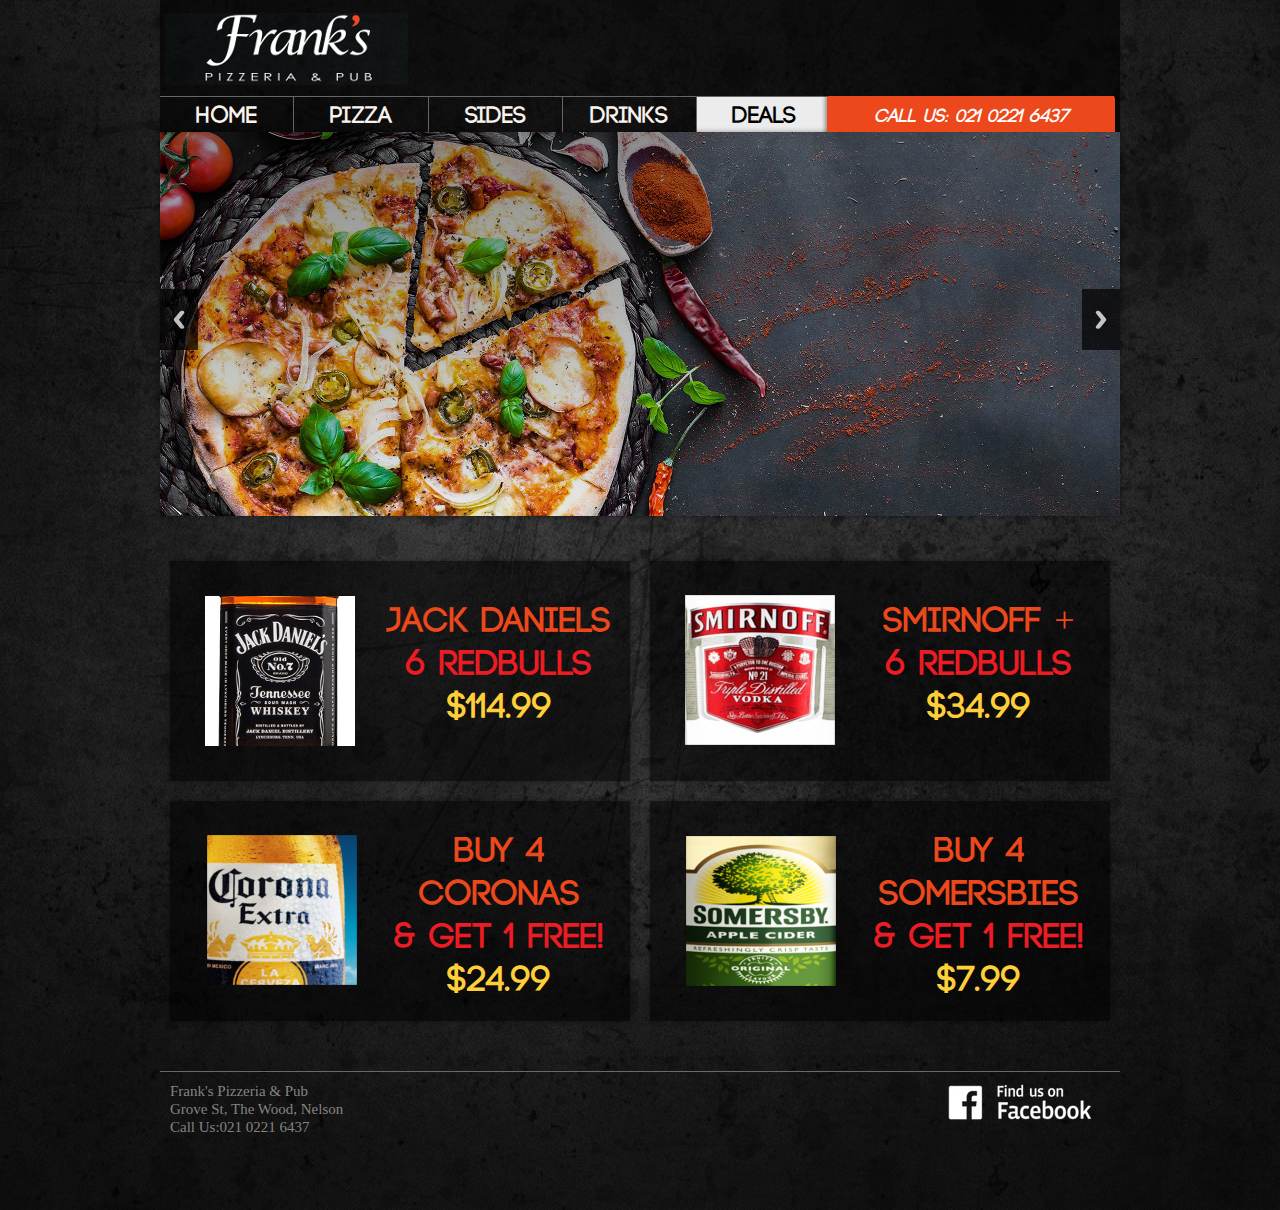
==== index.html @ dfe0a3dd "Initial commit" ====
<!DOCTYPE html>
<html lang="en">

<head>
    <title>Home | Franks's Pizzeria & Pub</title>
    <meta charset="utf-8">
    <meta name="viewport" content="width=device-width, initial-scale=1, maximum-scale=1">
    <link rel="stylesheet" href="css/reset.css" type="text/css" media="all">
    <link rel="stylesheet" href="css/style.css" type="text/css" media="all">
    <link rel="stylesheet" href="css/grid.css" type="text/css" media="all">
    <link rel="stylesheet" href="css/responsiveslides.css" />
    <script type="text/javascript" src="js/jquery-1.6.js"></script>
    <script type="text/javascript" src="js/slider-toggle.js"></script>
    <script type="text/javascript" src="js/responsiveslides.min.js"></script>
    <script>
        $(function () {
            $("#slidez").responsiveSlides({
                auto: true,
                pager: false,
                nav: true,
                speed: 500,
                maxwidth: 960,
                namespace: "centered-btns"
            });
        });
    </script>

</head>

<body id="">
    <div class="main grid">
        <!-- header -->
        <header>
            <div class="wrap">

                <h1><a href="index.html" id="logo"><img src="images/logo.png" /></a></h1>
                <div id="menu_btn">&#9776;</div>
            </div>
            <div class="wrap">
                <nav>
                    <ul id="menu">
                        <li class="active"><a class="newf" href="index.html">HOME</a></li>
                        <li><a class="newf" href="pizza.html">PIZZA</a></li>
                        <li><a href="menu.html">SIDES</a></li>
                        <li><a href="drinks.html">DRINKS</a></li>
                        <li><a href="deals.html">DEALS</a></li>
                    </ul>
                    <div id="call-parent">
                        <div id="call-us">CALL US: 021 0221 6437</div>
                    </div>
                </nav>
            </div>


        </header>
        <!-- / header -->
        <!-- content -->
        <article id="content">
            <div class="slider_bg">
                <div class="slider-response">
                    <div class="rslides_container">
                        <ul class="rslides" id="slidez">
                            <li><img src="images/web_header_1.jpg" alt=""></li>
                            <li><img src="images/web_header_2.jpg" alt=""></li>
                            <li><img src="images/web_header_3.jpg" alt=""></li>
                            <li><img src="images/web_header_4.png" alt=""></li>
                        </ul>
                    </div>
                </div>
            </div>
            <div class="wrap">
                <section class="col-1-2">
                    <div class="wrap-col">
                        <div class="box">
                            <div>
                                <figure><img src="images/deal2.png" alt=""></figure>
                                <div class="descripton">
                                    JACK DANIELS <br /><span class="red">6 REDBULLS</span> <br /><span class="yellow">$114.99</span>
                                </div>
                            </div>
                        </div>
                    </div>
                </section>
                <section class="col-1-2">
                    <div class="wrap-col">
                        <div class="box">
                            <div>
                                <figure><img src="images/deal1.png" alt=""></figure>
                                <div class="descripton">
                                    SMIRNOFF +<br /><span class="red">6 REDBULLS</span><br /><span class="yellow">$34.99</span>
                                </div>
                            </div>
                        </div>
                    </div>
                </section>
                <section class="col-1-2">
                    <div class="wrap-col">
                        <div class="box">
                            <div>
                                <figure><img src="images/crona_new.png" alt=""></figure>
                                <div class="descripton" style="margin-top: 20px"> Buy 4 CORONAS<br /><span class="red">&
                                        GET 1 FREE!</span><br /><span class="yellow">$24.99</span></div>
                            </div>
                        </div>
                    </div>
                </section>
                <section class="col-1-2">
                    <div class="wrap-col">
                        <div class="box">
                            <div>
                                <figure><img src="images/somes.png" alt=""></figure>
                                <div class="descripton" style="margin-top: 20px"> Buy 4 SOMERSBIES<br /><span class="red">&
                                        GET 1 FREE!</span><br /><span class="yellow">$7.99</span></div>
                            </div>
                        </div>
                    </div>
                </section>
            </div>
        </article>
    </div>
    <div class="main grid">
        <!-- footer -->
        <footer>
            <div class="wrapper">
                <section class="col-2-3">
                    <div class="wrap-col">
                        <p>Frank's Pizzeria & Pub<br>Grove St, The Wood, Nelson<br>Call Us:021 0221 6437</p>
                    </div>
                </section>
                <section class="col-1-3">
                    <div class="wrap-col">
                        <a href="#"><img src="images/rsz_rsz_2rsz_fu.png"></a>
                    </div>
                </section>
            </div>
        </footer>
        <!-- / footer -->
    </div>
</body>

</html>
---- css/style.css ----
/* Global properties Start */

@font-face {
    font-family: UnitedSan;
    src: url('fonts/CODE Bold.otf');
}

body {
    background: #252523 url("../images/Black-Background.jpg") no-repeat 50% scroll;
    background-attachment: fixed;
    border: 0;
    font: 14px Georgia, "Times New Roman", Times, serif;
    color: #200;
    line-height: 24px
}

.main {
    margin: 0 auto;
}

article, footer, header, nav, section {
    display: block
}

.wrapper {
    width: 100%;
    overflow: hidden
}

.wrap {
    overflow: hidden;
    margin-left: -5px;
    padding-left: 5px
}

/* Global properties End */

/* Main layout Start */

a {
    color: #a80002;
    text-decoration: none;
    outline: none
}

a:hover {
    text-decoration: underline
}

h1 {
    float: left;
    padding: 0px 0 0 36px
}

h2 {
    font-size: 38px;
    line-height: 1.2em;
    color: #200000;
    padding: 16px 0 12px 0;
    letter-spacing: -2px
}

h2.letter_spacing {
    letter-spacing: -3px
}

h3 {
    font-size: 27px;
    color: #230000;
    line-height: 1.2em;
    padding: 20px 0 9px 0;
    letter-spacing: -1px
}

h3 span {
    color: #a80002
}

p {
    padding-bottom: 24px
}

/* Main layout  End*/

/* Header Styles Start */

header {
    height: 119px;
    padding-top: 13px;
    width: 100%;
    overflow: hidden;
    box-shadow: 0px 2px 4px 0px rgba(0, 0, 0, 0.27) !important;
    background: rgba(0, 0, 0, 0.63) none repeat scroll 0px 0px !important;
}

header .wrap:nth-child(1) {
    margin-bottom: 11px !important;
}

header .wrap:nth-child(1) h1 {
    padding: 0px 0px 0px 5px;
}

#logo {
    display: block;
}

#menu {
    float: left;
    padding: 0 0 0 0;
    width: 70%
}

#menu li {
    float: left;
    padding-left: 0px;
    border-right: 1px solid #666 !important;
    border-top: 1px solid #666;
    width: 19.83%;
    height: 44px;
}

#menu li a {
    display: block;
    font-size: 24px;
    color: #faf3ed;
    line-height: 40px;
    text-align: center;
}

#menu li a:hover, #menu .active a {
    text-decoration: none;
}

#menu li.active {
    border-bottom: none !important;
    height: 45px;
}

#menu li:hover {
    background: #000;
}

#menu li:hover>a {
    color: #FED75F;
}

#menu .active {
    box-shadow: 0px -3px 0px 0px #ED481C inset;
}

#menu li:last-child {
    background: #ECECEC none repeat scroll 0px 0px;
}

#menu li:last-child:hover>a {
    color: #FED75F !important;
}

#menu li:last-child a {
    color: #000 !important;
}

.slider_bg {
    width: 100%;
    height: 404px;
    position: relative;
    overflow: hidden;
    box-shadow: 0 0 5px rgba(0, 0, 0, .4);
    -moz-box-shadow: 0 0 5px rgba(0, 0, 0, .4);
    -webkit-box-shadow: 0 0 5px rgba(0, 0, 0, .4);
    margin-bottom: 35px
}

#call-parent {
    width: 30%;
    box-shadow: 0px 0px 4px 2px rgba(1, 1, 1, 0.4);
    background: #ED481C none repeat scroll 0px 0px;
    border-radius: 5px;
    color: #FFF;
    cursor: pointer;
    display: inline-block;
    text-align: center;
    white-space: nowrap;
    text-transform: uppercase;
    position: relative;
    font-feature-settings: "pnum";
    top: -2px;
    right: 5px;
    z-index: 2;
}

#call-us {
    color: #FFF;
    cursor: pointer;
    text-align: center;
    white-space: nowrap;
    text-transform: uppercase;
    font-family: UnitedSan !important;
    padding-top: 11px;
    padding-bottom: 12px;
    font-size: 19px;
    font-style: italic;
}

.slider_bg {
    height: 384px !important;
}

.slider {
    top: 0 !important;
    right: 5px !important;
}

div#menu_btn {
    float: right;
    text-align: right;
    color: #ED481C;
    display: block;
    font-size: 2em;
    margin-right: 20px;
    cursor: pointer;
}

.sub_heading {
    display: none;
}

.slider-response {
    display: block !important;
}

/* Header Styles End */

/* Content Styles Start */

#content {
    padding-bottom: 40px
}

#content2 {
    padding-bottom: 31px
}

.box {
    background: rgba(0, 0, 0, 0.54) none repeat scroll 0px 0px;
    color: #faf3ed;
    box-shadow: 0 0 5px rgba(0, 0, 0, .4);
    -moz-box-shadow: 0 0 5px rgba(0, 0, 0, .4);
    -webkit-box-shadow: 0 0 5px rgba(0, 0, 0, .4)
}

.box>div {
    padding: 37px 30px 30px !important;
    overflow: hidden;
    padding: 10px !important;
}

.box h2 {
    color: #a80002;
    padding: 15px 0 12px 0
}

.box h2 span {
    color: #faf3ed
}

.box>div figure {
    width: 45%;
    float: left;
}

.pad_bot1, #menu li a {
    font-family: UnitedSan;
}

.pad_bot1 {
    text-align: center;
    font-size: 41px;
    color: #FFCF39;
    font-family: UnitedSan !important;
}

.pad_bot1 span {
    color: #ED481C;
}

.pad_bot1 sup {
    font-size: 19px;
    position: absolute;
    top: -16px;
}

.box div div {
    margin-top: 30px;
    width: 55%;
    float: right;
}

.descripton {
    text-align: center;
    font-size: 36px;
    color: #ED481C;
    font-family: UnitedSan !important;
    line-height: 119%;
}

.red {
    color: #ED1C24;
}

.yellow {
    color: #FFCF39;
}

/* Content Styles End */

/* Footer Styles Start */

footer {
    height: 138px;
    font: 13px "Trebuchet MS", Arial, Helvetica, sans-serif;
    color: #696969;
    line-height: 18px;
    border-top: 1px solid;
}

footer section p {
    font-size: 15px;
    font-family: Arial Narrow;
    color: rgba(201, 201, 201, 0.63);
}

footer section img {
    float: right;
}

/* Footer Styles End */

/* Page - Pizza Styles Start */

.pizza-menu-container {
    padding: 0px 30px 60px;
    min-height: 1000px;
    overflow: hidden;
    color: #C66614;
}

.pizza-menu-container h3 {
    border-style: none none solid;
    border-width: 2px;
    border-color: #887450;
}

.pizza-menu-container ul.section {
    margin-top: 35px;
    padding: 0px;
    width: 100%;
    /* overflow: hidden; */
}

.pizza-menu-container ul.section li.odd {
    float: left;
    margin-right: 50px;
}

.pizza-menu-container ul.section li {
    margin-bottom: 50px;
}

.pizza-menu-container ul.section {
    list-style-type: none;
}

.pizza-menu-container ul.section li h2 {
    text-transform: uppercase;
    font-family: Calibri;
    font-style: italic;
    color: #FFF;
}

.pizza-menu-container ul li h2 {
    margin: 0px;
    padding: 0px;
}

.pizza-menu-container ul.section li ul {
    margin: 0px;
    padding: 0px;
    list-style-type: none;
}

.pizza-menu-container ul.section li ul li {
    border-right: 1px none #5B2F01;
    border-width: medium 1px 1px;
    margin-bottom: 0px;
    border-color: #FFF;
}

.pizza-menu-container ul.section li ul li.last {
    border: medium none;
}

.pizza-menu-container ul.section li {
    float: left;
    width: 425px;
    margin-bottom: 50px;
}

.pizza-menu-container ul.section {
    list-style-type: none;
}

.pizza-menu-container ul.section li ul li h2 {
    margin: 0px;
    padding: 0px;
    font-family: Calibri;
    font-size: 19px;
    width: 75%;
    float: left;
    text-align: left;
    color: #FFF;
    letter-spacing: 2px;
}

.pizza-menu-container ul.section li ul li p {
    color: rgba(201, 201, 201, 0.63);
    font-family: Arial Narrow;
    font-style: italic;
    font-size: 14px;
    font-weight: 800;
}

.pizza-menu-container ul.section li ul li span {
    /* width: 25%; */
    float: left;
    font-family: Calibri;
    font-size: 19px;
    font-weight: bold;
    text-align: right;
    font-style: italic;
    color: #FFF;
}

.pizza-menu-container ul.section li ul li>div.row:nth-child(1) {
    width: 20%;
    float: left;
}

.pizza-menu-container ul.section li ul li>div.row:nth-child(1) img {
    width: 100%;
}

.pizza-menu-container ul.section li ul>li div.row:nth-child(2) {
    width: 75%;
    float: right;
}

.pizza-container .content {
    background: rgba(0, 0, 0, 0.54) none repeat scroll 0px 0px !important;
}

/* Page - Pizza Styles End */

/* Media Queries Start */

@media(min-width:320px) and (max-width:360px) {
    .slider_bg {
        height: auto !important;
    }
    .pad_bot1 {
        font-size: 30px;
    }
    header {
        height: auto !important;
    }
}

@media(min-width:361px) and (max-width:768px) {
    .slider_bg {
        height: auto !important;
    }
    header {
        height: auto !important;
    }
}

@media(min-width:769px) and (max-width:960px) {
    .slider_bg {
        height: auto !important;
    }
    #menu {
        width: 76%;
    }
    #call-parent {
        width: 24%;
        top: 9px;
    }
    .pizza-menu-container ul.section li {
        width: 100%;
    }
}

@media(min-width:768px) and (max-width:960px) {
   
    .pizza-menu-container ul.section li {
        width: 100%;
    }
}

@media(max-width:960px) {
    .slider_bg {
        height: auto !important;
        background: none !important;
    }
    #menu {
        width: 100%;
    }
    .hidden_menu {
        display: none;
    }
    #menu li {
        width: 100%;
    }
    #call-parent {
        display: none;
    }
    .deals {
        display: none !important;
    }
    header {
        position: static !important;
        height: auto !important;
    }
    #menu li:last-child {
        background: inherit;
    }
    #menu li:last-child:hover {
        background: #000 none repeat scroll 0% 0%;
    }
    #menu li:last-child a {
        color: #FAF3ED !important;
    }
    #menu li {
        border: none;
    }
    .sub_heading {
        display: block !important;
        margin-top: 50px;
    }
    #content {
        margin-top: -15px;
    }
    .sub_heading p {
        font-family: unitedSan;
        color: #FFF;
        font-size: 90px;
        margin-top: 30px;
        margin-left: 10px;
        padding: 0px;
    }
}

@media (min-width:961px) {
    div#menu_btn {
        display: none !important;
    }
}

@media(max-width:960px) {
    .descripton {
        font-size: 26px;
    }
}

@media(min-width:361px) and (max-width:618px) {
    .descripton {
        font-size: 26px;
    }
    .box img {
        width: 90%;
        height: 90%;
    }
}

@media(max-width: 390px) {
    .pizza-menu-container ul.section li {
        width: 370px;
    }
}

/* Media Queries End */
---- css/grid.css ----
/* ------------------Grid System--------------- */

.grid {
	width: 960px;
	position: relative;
	margin: 0 auto;
	padding: 0px;
}

.grid:after {
	content: "\0020";
	display: block;
	height: 0;
	clear: both;
	visibility: hidden;
}

.grid .row:before, .row:after {
	content: '\0020';
	display: block;
	overflow: hidden;
	visibility: hidden;
	width: 0;
	height: 0;
}

.grid .row:after {
	clear: both;
}

.grid .row {
	zoom: 1;
}

.grid .wrap-col {
	margin: 10px;
}

.grid .col-1-2, .grid .col-1-3, .grid .col-2-3, .grid .col-1-4, .grid .col-2-4, .grid .col-3-4, .grid .col-1-5, .grid .col-2-5, .grid .col-3-5, .grid .col-4-5, .grid .col-1-6, .grid .col-2-6, .grid .col-3-6, .grid .col-4-6, .grid .col-5-6 {
	float: left;
	display: inline-block;
}

.grid .col-full {
	width: 100%;
}

.grid .col-1-2 {
	width: 50%;
}

.grid .col-1-3 {
	width: 33.33%;
}

.grid .col-2-3 {
	width: 66.66%;
}

.grid .col-1-4 {
	width: 25%;
}

.grid .col-2-4 {
	width: 50%;
}

.grid .col-3-4 {
	width: 75%;
}

.grid .col-1-5 {
	width: 20%;
}

.grid .col-2-5 {
	width: 40%;
}

.grid .col-3-5 {
	width: 60%;
}

.grid .col-4-5 {
	width: 80%;
}

.grid .col-1-6 {
	width: 16.66%;
}

.grid .col-2-6 {
	width: 33.33%;
}

.grid .col-3-6 {
	width: 50%;
}

.grid .col-4-6 {
	width: 66.66%;
}

.grid .col-5-6 {
	width: 83.33%;
}

@media only screen and (min-width: 768px) and (max-width: 960px) {
	.grid {
		width: 768px;
	}
}

@media only screen and (min-width: 620px) and (max-width: 767px) {
	.grid {
		width: 100%;
	}
}

@media only screen and (max-width: 619px) {
	.grid, .grid .col-1-2, .grid .col-1-3, .grid .col-2-3, .grid .col-1-4, .grid .col-2-4, .grid .col-3-4, .grid .col-1-5, .grid .col-2-5, .grid .col-3-5, .grid .col-4-5, .grid .col-1-6, .grid .col-2-6, .grid .col-3-6, .grid .col-4-6, .grid .col-5-6 {
		width: 100%;
	}
}
---- css/responsiveslides.css ----
/*! http://responsiveslides.com v1.54 by @viljamis */

.rslides {
  position: relative;
  list-style: none;
  overflow: hidden;
  width: 100%;
  padding: 0;
  margin: 0;
  }

.rslides li {
  -webkit-backface-visibility: hidden;
  position: absolute;
  display: none;
  width: 100%;
  left: 0;
  top: 0;
  }

.rslides li:first-child {
  position: relative;
  display: block;
  float: left;
  }

.rslides img {
  display: block;
  height: auto;
  float: left;
  width: 100%;
  border: 0;
  }

.rslides {
  margin: 0 auto;
  }

.rslides_container {
  /*margin-bottom: 50px;*/
  position: relative;
  float: left;
  width: 100%;
  }

.centered-btns_nav {
  z-index: 3;
  position: absolute;
  -webkit-tap-highlight-color: rgba(0,0,0,0);
  top: 50%;
  left: 0;
  opacity: 0.7;
  text-indent: -9999px;
  overflow: hidden;
  text-decoration: none;
  height: 61px;
  width: 38px;
  background: transparent url("../images/themes.gif") no-repeat left top;
  margin-top: -45px;
  }

.centered-btns_nav:active {
  opacity: 1.0;
  }

.centered-btns_nav.next {
  left: auto;
  background-position: right top;
  right: 0;
  }

.transparent-btns_nav {
  z-index: 3;
  position: absolute;
  -webkit-tap-highlight-color: rgba(0,0,0,0);
  top: 0;
  left: 0;
  display: block;
  background: #fff; /* Fix for IE6-9 */
  opacity: 0;
  filter: alpha(opacity=1);
  width: 48%;
  text-indent: -9999px;
  overflow: hidden;
  height: 91%;
  }

.transparent-btns_nav.next {
  left: auto;
  right: 0;
  }

.large-btns_nav {
  z-index: 3;
  position: absolute;
  -webkit-tap-highlight-color: rgba(0,0,0,0);
  opacity: 0.6;
  text-indent: -9999px;
  overflow: hidden;
  top: 0;
  bottom: 0;
  left: 0;
  background: #000 url("themes.gif") no-repeat left 50%;
  width: 38px;
  }

.large-btns_nav:active {
  opacity: 1.0;
  }

.large-btns_nav.next {
  left: auto;
  background-position: right 50%;
  right: 0;
  }

.centered-btns_nav:focus,
.transparent-btns_nav:focus,
.large-btns_nav:focus {
  outline: none;
  }

.centered-btns_tabs,
.transparent-btns_tabs,
.large-btns_tabs {
  margin-top: 10px;
  text-align: center;
  }

.centered-btns_tabs li,
.transparent-btns_tabs li,
.large-btns_tabs li {
  display: inline;
  float: none;
  _float: left;
  *float: left;
  margin-right: 5px;
  }

.centered-btns_tabs a,
.transparent-btns_tabs a,
.large-btns_tabs a {
  text-indent: -9999px;
  overflow: hidden;
  -webkit-border-radius: 15px;
  -moz-border-radius: 15px;
  border-radius: 15px;
  background: #ccc;
  background: rgba(0,0,0, .2);
  display: inline-block;
  _display: block;
  *display: block;
  -webkit-box-shadow: inset 0 0 2px 0 rgba(0,0,0,.3);
  -moz-box-shadow: inset 0 0 2px 0 rgba(0,0,0,.3);
  box-shadow: inset 0 0 2px 0 rgba(0,0,0,.3);
  width: 9px;
  height: 9px;
  }

.centered-btns_here a,
.transparent-btns_here a,
.large-btns_here a {
  background: #222;
  background: rgba(0,0,0, .8);
  }
  
 .caption {
  position: absolute;
  display: block;
  bottom: 0;
  left: 0;
  right: 0;
  padding: 15px;
  text-align: center;
  background: #000;
  background: rgba(0,0,0, .8);
  color: #fff;
}
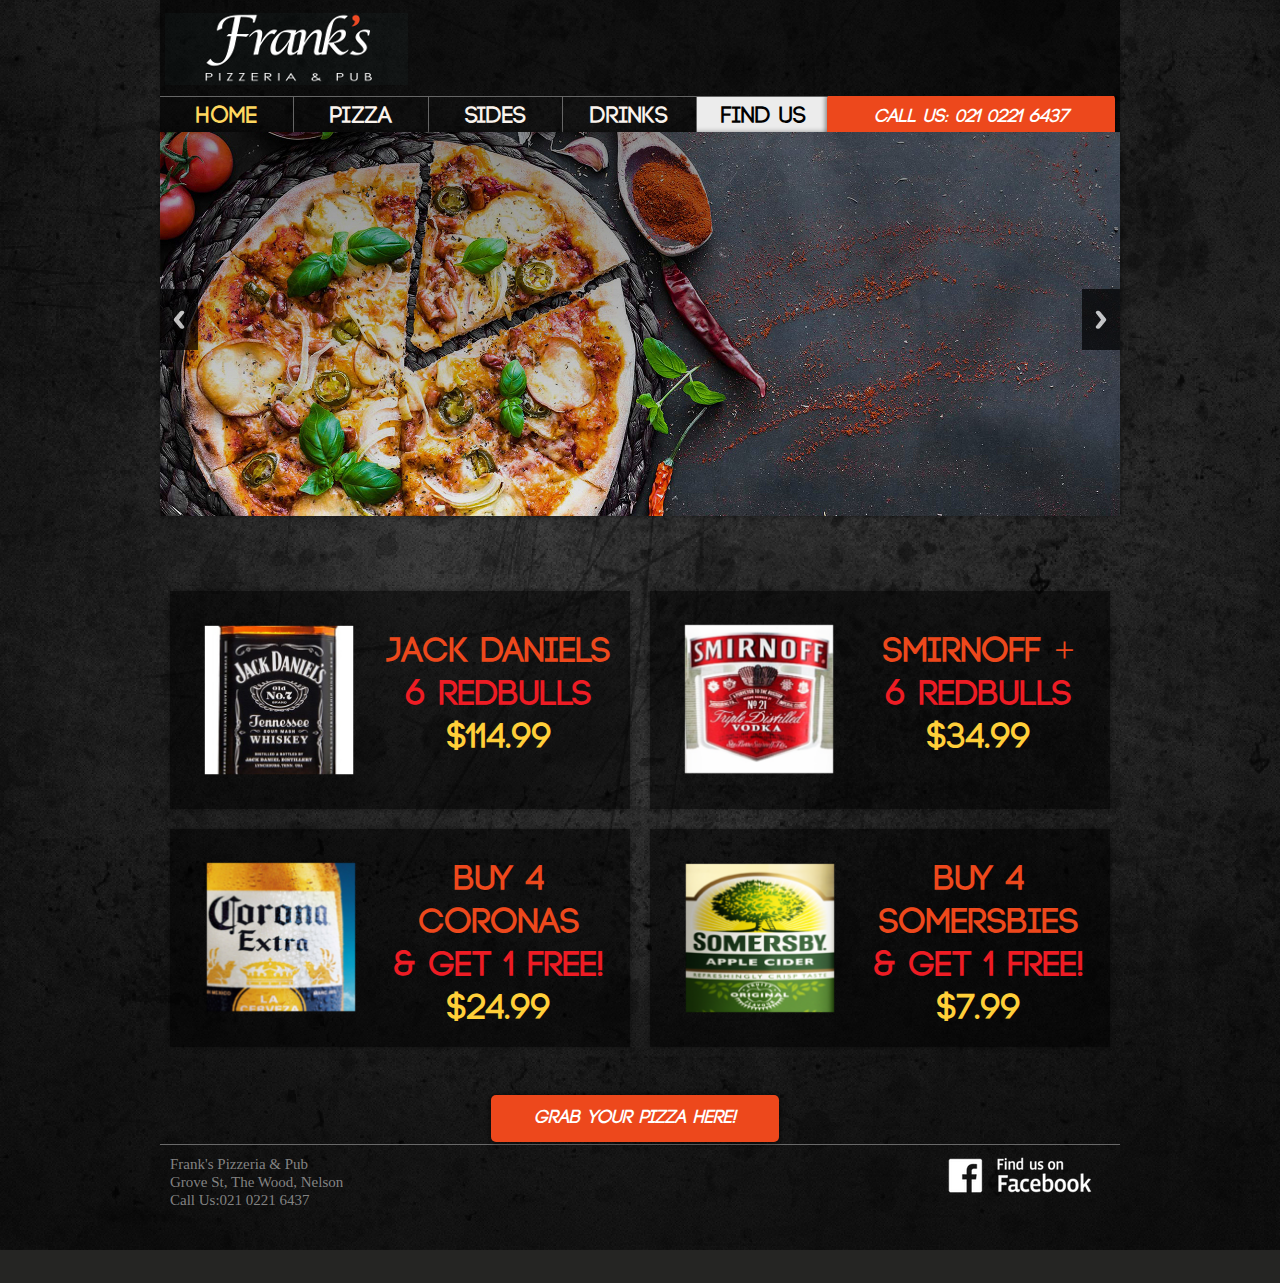
==== commit 63aaf039: "Final Commit" ====
--- a/index.html
+++ b/index.html
@@ -1,141 +1,210 @@
 <!DOCTYPE html>
 <html lang="en">
+  <head>
+    <!-- Global site tag (gtag.js) - Google Analytics -->
+    <script
+      async
+      src="https://www.googletagmanager.com/gtag/js?id=UA-129061240-1"
+    ></script>
+    <script>
+      window.dataLayer = window.dataLayer || [];
+      function gtag() {
+        dataLayer.push(arguments);
+      }
+      gtag("js", new Date());
 
-<head>
+      gtag("config", "UA-129061240-1");
+    </script>
+
     <title>Home | Franks's Pizzeria & Pub</title>
-    <meta charset="utf-8">
-    <meta name="viewport" content="width=device-width, initial-scale=1, maximum-scale=1">
-    <link rel="stylesheet" href="css/reset.css" type="text/css" media="all">
-    <link rel="stylesheet" href="css/style.css" type="text/css" media="all">
-    <link rel="stylesheet" href="css/grid.css" type="text/css" media="all">
+    <meta charset="utf-8" />
+    <meta
+      name="viewport"
+      content="width=device-width, initial-scale=1, maximum-scale=1"
+    />
+    <link rel="stylesheet" href="css/reset.css" type="text/css" media="all" />
+    <link rel="stylesheet" href="css/style.css" type="text/css" media="all" />
+    <link rel="stylesheet" href="css/grid.css" type="text/css" media="all" />
     <link rel="stylesheet" href="css/responsiveslides.css" />
     <script type="text/javascript" src="js/jquery-1.6.js"></script>
     <script type="text/javascript" src="js/slider-toggle.js"></script>
     <script type="text/javascript" src="js/responsiveslides.min.js"></script>
     <script>
-        $(function () {
-            $("#slidez").responsiveSlides({
-                auto: true,
-                pager: false,
-                nav: true,
-                speed: 500,
-                maxwidth: 960,
-                namespace: "centered-btns"
-            });
+      $(function() {
+        $("#slidez").responsiveSlides({
+          auto: true,
+          pager: false,
+          nav: true,
+          speed: 500,
+          maxwidth: 960,
+          namespace: "centered-btns"
         });
+      });
     </script>
+  </head>
 
-</head>
-
-<body id="">
+  <body id="">
     <div class="main grid">
-        <!-- header -->
-        <header>
-            <div class="wrap">
-
-                <h1><a href="index.html" id="logo"><img src="images/logo.png" /></a></h1>
-                <div id="menu_btn">&#9776;</div>
-            </div>
-            <div class="wrap">
-                <nav>
-                    <ul id="menu">
-                        <li class="active"><a class="newf" href="index.html">HOME</a></li>
-                        <li><a class="newf" href="pizza.html">PIZZA</a></li>
-                        <li><a href="menu.html">SIDES</a></li>
-                        <li><a href="drinks.html">DRINKS</a></li>
-                        <li><a href="deals.html">DEALS</a></li>
-                    </ul>
-                    <div id="call-parent">
-                        <div id="call-us">CALL US: 021 0221 6437</div>
-                    </div>
-                </nav>
-            </div>
-
-
-        </header>
-        <!-- / header -->
-        <!-- content -->
-        <article id="content">
-            <div class="slider_bg">
-                <div class="slider-response">
-                    <div class="rslides_container">
-                        <ul class="rslides" id="slidez">
-                            <li><img src="images/web_header_1.jpg" alt=""></li>
-                            <li><img src="images/web_header_2.jpg" alt=""></li>
-                            <li><img src="images/web_header_3.jpg" alt=""></li>
-                            <li><img src="images/web_header_4.png" alt=""></li>
-                        </ul>
-                    </div>
-                </div>
-            </div>
-            <div class="wrap">
-                <section class="col-1-2">
-                    <div class="wrap-col">
-                        <div class="box">
-                            <div>
-                                <figure><img src="images/deal2.png" alt=""></figure>
-                                <div class="descripton">
-                                    JACK DANIELS <br /><span class="red">6 REDBULLS</span> <br /><span class="yellow">$114.99</span>
-                                </div>
-                            </div>
-                        </div>
-                    </div>
-                </section>
-                <section class="col-1-2">
-                    <div class="wrap-col">
-                        <div class="box">
-                            <div>
-                                <figure><img src="images/deal1.png" alt=""></figure>
-                                <div class="descripton">
-                                    SMIRNOFF +<br /><span class="red">6 REDBULLS</span><br /><span class="yellow">$34.99</span>
-                                </div>
-                            </div>
-                        </div>
-                    </div>
-                </section>
-                <section class="col-1-2">
-                    <div class="wrap-col">
-                        <div class="box">
-                            <div>
-                                <figure><img src="images/crona_new.png" alt=""></figure>
-                                <div class="descripton" style="margin-top: 20px"> Buy 4 CORONAS<br /><span class="red">&
-                                        GET 1 FREE!</span><br /><span class="yellow">$24.99</span></div>
-                            </div>
-                        </div>
-                    </div>
-                </section>
-                <section class="col-1-2">
-                    <div class="wrap-col">
-                        <div class="box">
-                            <div>
-                                <figure><img src="images/somes.png" alt=""></figure>
-                                <div class="descripton" style="margin-top: 20px"> Buy 4 SOMERSBIES<br /><span class="red">&
-                                        GET 1 FREE!</span><br /><span class="yellow">$7.99</span></div>
-                            </div>
-                        </div>
-                    </div>
-                </section>
-            </div>
-        </article>
+      <!-- header -->
+      <header>
+        <div class="wrap">
+          <h1>
+            <a href="index.html" id="logo">
+              <img src="images/logo.png" alt="Frank's Pizza logo" />
+            </a>
+          </h1>
+          <div id="menu_btn">&#9776;</div>
+        </div>
+        <div class="wrap">
+          <nav>
+            <ul id="menu">
+              <li class="active"><a class="newf" href="index.html">HOME</a></li>
+              <li><a class="newf" href="pizza.html">PIZZA</a></li>
+              <li><a href="menu.html">SIDES</a></li>
+              <li><a href="drinks.html">DRINKS</a></li>
+              <li><a href="find-us.html">FIND US</a></li>
+            </ul>
+            <div id="call-parent">
+              <div id="call-us">
+                <a href="tel:+64 21 0221 6437">CALL US: 021 0221 6437</a>
+              </div>
+            </div>
+          </nav>
+        </div>
+      </header>
+      <!-- / header -->
+      <!-- content -->
+      <article id="content">
+        <div class="slider_bg">
+          <div class="slider-response">
+            <div class="rslides_container">
+              <ul class="rslides" id="slidez">
+                <li>
+                  <img src="images/web_header_1.jpg" alt="Pizza with spices" />
+                </li>
+                <li>
+                  <img
+                    src="images/web_header_2.jpg"
+                    alt="Pizza with tomatoes in background"
+                  />
+                </li>
+                <li>
+                  <img src="images/web_header_3.jpg" alt="Pizza with coke" />
+                </li>
+                <li>
+                  <img
+                    src="images/web_header_4.png"
+                    alt="Dark bar with drinks"
+                  />
+                </li>
+              </ul>
+            </div>
+          </div>
+        </div>
+        <div class="wrap">
+          <section class="col-1-2">
+            <div class="wrap-col">
+              <div class="box">
+                <div>
+                  <figure>
+                    <img
+                      src="images/deal2.png"
+                      alt="Jack Daniels with 6 Red Bulls deal"
+                    />
+                  </figure>
+                  <div class="descripton">
+                    JACK DANIELS <br />
+                    <span class="red">6 REDBULLS</span> <br />
+                    <span class="yellow">$114.99</span>
+                  </div>
+                </div>
+              </div>
+            </div>
+          </section>
+          <section class="col-1-2">
+            <div class="wrap-col">
+              <div class="box">
+                <div>
+                  <figure>
+                    <img
+                      src="images/deal1.png"
+                      alt="SMIRNOFF + with 6 Red Bulls deal"
+                    />
+                  </figure>
+                  <div class="descripton">
+                    SMIRNOFF + <br />
+                    <span class="red">6 REDBULLS</span> <br />
+                    <span class="yellow">$34.99</span>
+                  </div>
+                </div>
+              </div>
+            </div>
+          </section>
+          <section class="col-1-2">
+            <div class="wrap-col">
+              <div class="box">
+                <div>
+                  <figure><img src="images/crona_new.png" alt="" /></figure>
+                  <div class="descripton" style="margin-top: 20px">
+                    Buy 4 CORONAS <br />
+                    <span class="red">& GET 1 FREE!</span> <br />
+                    <span class="yellow">$24.99</span>
+                  </div>
+                </div>
+              </div>
+            </div>
+          </section>
+          <section class="col-1-2">
+            <div class="wrap-col">
+              <div class="box">
+                <div>
+                  <figure>
+                    <img src="images/somes.png" alt="SOMERSBIES deal" />
+                  </figure>
+                  <div class="descripton" style="margin-top: 20px">
+                    Buy 4 SOMERSBIES <br />
+                    <span class="red">& GET 1 FREE!</span> <br />
+                    <span class="yellow">$7.99</span>
+                  </div>
+                </div>
+              </div>
+            </div>
+          </section>
+        </div>
+      </article>
+    </div>
+    <div class="main grid" align="center">
+      <div id="call-parent">
+        <div id="call-us">
+          <a href="pizza.html" style="color:#ffffff">Grab your pizza here!</a>
+        </div>
+      </div>
     </div>
     <div class="main grid">
-        <!-- footer -->
-        <footer>
-            <div class="wrapper">
-                <section class="col-2-3">
-                    <div class="wrap-col">
-                        <p>Frank's Pizzeria & Pub<br>Grove St, The Wood, Nelson<br>Call Us:021 0221 6437</p>
-                    </div>
-                </section>
-                <section class="col-1-3">
-                    <div class="wrap-col">
-                        <a href="#"><img src="images/rsz_rsz_2rsz_fu.png"></a>
-                    </div>
-                </section>
-            </div>
-        </footer>
-        <!-- / footer -->
+      <!-- footer -->
+      <footer>
+        <div class="wrapper">
+          <section class="col-2-3">
+            <div class="wrap-col">
+              <p>
+                Frank's Pizzeria & Pub <br />Grove St, The Wood, Nelson
+                <br />Call Us:021 0221 6437
+              </p>
+            </div>
+          </section>
+          <section class="col-1-3">
+            <div class="wrap-col">
+              <a href="#">
+                <img
+                  src="images/rsz_rsz_2rsz_fu.png"
+                  alt="Find us on Facebook"
+                />
+              </a>
+            </div>
+          </section>
+        </div>
+      </footer>
+      <!-- / footer -->
     </div>
-</body>
-
-</html>+  </body>
+</html>
--- a/css/style.css
+++ b/css/style.css
@@ -22,6 +22,12 @@
     display: block
 }
 
+img {
+    max-width: 100%;
+    height: auto;
+    width: auto;
+}
+
 .wrapper {
     width: 100%;
     overflow: hidden
@@ -141,7 +147,7 @@
     background: #000;
 }
 
-#menu li:hover>a {
+#menu li:hover>a, #menu .active a {
     color: #FED75F;
 }
 
@@ -202,7 +208,9 @@
     font-size: 19px;
     font-style: italic;
 }
-
+#call-us a{
+color: #FFF;
+}
 .slider_bg {
     height: 384px !important;
 }
@@ -224,10 +232,17 @@
 
 .sub_heading {
     display: none;
-}
-
-.slider-response {
-    display: block !important;
+    /* margin-top: 50px; */
+}
+
+.sub_heading h1 {
+    font-family: unitedSan;
+    color: #FFF;
+    font-size: 90px;
+    margin-top: 30px;
+    margin-left: 10px;
+    padding: 0px;
+    float: none;
 }
 
 /* Header Styles End */
@@ -337,81 +352,97 @@
 
 /* Footer Styles End */
 
-/* Page - Pizza Styles Start */
-
-.pizza-menu-container {
+/* Page - Menu Styles Start */
+
+#content .wrap {
+    margin-top: 65px !important;
+}
+
+#product_name_container {
+    width: 1024px;
+}
+
+#product_page {
+    font-size: 115px;
+    margin-left: 1.55%;
+    position: absolute;
+    text-transform: uppercase;
+    top: 235px;
+    font-family: UnitedSan;
+    color: #FFF;
+}
+
+.menu-container {
     padding: 0px 30px 60px;
     min-height: 1000px;
     overflow: hidden;
     color: #C66614;
 }
 
-.pizza-menu-container h3 {
+.menu-container h3 {
     border-style: none none solid;
     border-width: 2px;
     border-color: #887450;
 }
 
-.pizza-menu-container ul.section {
+.menu-container ul.section {
     margin-top: 35px;
     padding: 0px;
     width: 100%;
-    /* overflow: hidden; */
-}
-
-.pizza-menu-container ul.section li.odd {
+}
+
+.menu-container ul.section li.odd {
     float: left;
     margin-right: 50px;
 }
 
-.pizza-menu-container ul.section li {
+.menu-container ul.section li {
     margin-bottom: 50px;
 }
 
-.pizza-menu-container ul.section {
+.menu-container ul.section {
     list-style-type: none;
 }
 
-.pizza-menu-container ul.section li h2 {
+.menu-container ul.section li h2 {
     text-transform: uppercase;
     font-family: Calibri;
     font-style: italic;
     color: #FFF;
 }
 
-.pizza-menu-container ul li h2 {
+.menu-container ul li h2 {
     margin: 0px;
     padding: 0px;
 }
 
-.pizza-menu-container ul.section li ul {
+.menu-container ul.section li ul {
     margin: 0px;
     padding: 0px;
     list-style-type: none;
 }
 
-.pizza-menu-container ul.section li ul li {
+.menu-container ul.section li ul li {
     border-right: 1px none #5B2F01;
     border-width: medium 1px 1px;
-    margin-bottom: 0px;
     border-color: #FFF;
 }
 
-.pizza-menu-container ul.section li ul li.last {
+.menu-container ul.section li ul li.last {
     border: medium none;
 }
 
-.pizza-menu-container ul.section li {
+.menu-container ul.section li {
     float: left;
     width: 425px;
     margin-bottom: 50px;
 }
 
-.pizza-menu-container ul.section {
+.menu-container ul.section {
     list-style-type: none;
 }
 
-.pizza-menu-container ul.section li ul li h2 {
+.menu-container ul.section li ul li h2 {
     margin: 0px;
     padding: 0px;
     font-family: Calibri;
@@ -423,7 +454,7 @@
     letter-spacing: 2px;
 }
 
-.pizza-menu-container ul.section li ul li p {
+.menu-container ul.section li ul li p {
     color: rgba(201, 201, 201, 0.63);
     font-family: Arial Narrow;
     font-style: italic;
@@ -431,8 +462,7 @@
     font-weight: 800;
 }
 
-.pizza-menu-container ul.section li ul li span {
-    /* width: 25%; */
+.menu-container ul.section li ul li span {
     float: left;
     font-family: Calibri;
     font-size: 19px;
@@ -442,25 +472,83 @@
     color: #FFF;
 }
 
-.pizza-menu-container ul.section li ul li>div.row:nth-child(1) {
+.menu-container ul.section li ul li>div.row:nth-child(1) {
     width: 20%;
     float: left;
 }
 
-.pizza-menu-container ul.section li ul li>div.row:nth-child(1) img {
+.menu-container ul.section li ul li>div.row:nth-child(1) img {
     width: 100%;
 }
 
-.pizza-menu-container ul.section li ul>li div.row:nth-child(2) {
+.menu-container ul.section li ul>li div.row:nth-child(2) {
     width: 75%;
     float: right;
 }
 
-.pizza-container .content {
+.section-container .content {
     background: rgba(0, 0, 0, 0.54) none repeat scroll 0px 0px !important;
 }
 
-/* Page - Pizza Styles End */
+/* Page - Menu Styles End */
+
+/* Page - Drinks Style Start */
+
+div.section {
+    margin-top: 35px;
+}
+
+table.drinks_1 {
+    width: 100%;
+    font-family: Calibri;
+    color: #FFF;
+    font-style: italic;
+}
+
+table.drinks_1 h2, table.drinks_2 h2 {
+    font-size: 22px;
+    color: #FFF !important;
+    letter-spacing: 2px;
+    font-family: Calibri;
+    padding: 0px;
+    margin-top: 10px;
+}
+
+table.drinks_1 tr td:nth-child(1) {
+    width: 60% !important;
+    text-align: left !important;
+}
+
+table.drinks_1 tr td, table.drinks_2 tr td {
+    width: 12.5%;
+    text-align: center;
+    font-size: 16px;
+}
+
+table.drinks_1 tr:nth-child(1) td, table.drinks_2 tr:nth-child(1) td {
+    font-size: 14px !important;
+}
+
+table.drinks_1 tr td span, table.drinks_2 tr td span {
+    color: rgba(201, 201, 201, 0.63);
+    font-size: 12px;
+    font-family: Arial Narrow;
+    font-weight: 800;
+}
+
+table.drinks_2 {
+    width: 100%;
+    font-family: Calibri;
+    color: #FFF;
+    font-style: italic;
+}
+
+table.drinks_2 tr td:nth-child(1) {
+    width: 87.5% !important;
+    text-align: left !important;
+}
+
+/* Page - Drinks Style End */
 
 /* Media Queries Start */
 
@@ -483,6 +571,9 @@
     header {
         height: auto !important;
     }
+    header .wrap:nth-child(1) {
+        margin-bottom: 25px !important;
+    }
 }
 
 @media(min-width:769px) and (max-width:960px) {
@@ -496,14 +587,13 @@
         width: 24%;
         top: 9px;
     }
-    .pizza-menu-container ul.section li {
+    .menu-container ul.section li {
         width: 100%;
     }
 }
 
 @media(min-width:768px) and (max-width:960px) {
-   
-    .pizza-menu-container ul.section li {
+    .menu-container ul.section li {
         width: 100%;
     }
 }
@@ -512,6 +602,8 @@
     .slider_bg {
         height: auto !important;
         background: none !important;
+        background: #FAF3ED;
+        padding: 7px;
     }
     #menu {
         width: 100%;
@@ -551,13 +643,23 @@
     #content {
         margin-top: -15px;
     }
-    .sub_heading p {
+    .sub_heading h1 {
         font-family: unitedSan;
         color: #FFF;
         font-size: 90px;
         margin-top: 30px;
         margin-left: 10px;
         padding: 0px;
+        float: none !important;
+    }
+    #menu.hide {
+        display: none;
+    }
+    .slider {
+        display: none;
+    }
+    .slider-response {
+        display: block;
     }
 }
 
@@ -571,6 +673,12 @@
     .descripton {
         font-size: 26px;
     }
+    header {
+        height: 161px;
+    }
+    #menu {
+        margin-top: 10px;
+    }
 }
 
 @media(min-width:361px) and (max-width:618px) {
@@ -584,9 +692,37 @@
 }
 
 @media(max-width: 390px) {
-    .pizza-menu-container ul.section li {
+    .menu-container ul.section li {
         width: 370px;
     }
 }
 
+@media only screen and (max-width: 767px) {
+    #top_nav {
+        margin-top: 20px;
+    }
+    #menu {
+        margin-top: 0px;
+    }
+    header {
+        height: 270px;
+    }
+    .mag-1, .mag-2 {
+        border: none;
+        padding: 0;
+    }
+}
+
+@media only screen and (max-width: 320px) {
+    header {
+        height: 320px;
+    }
+}
+
+@media only screen and (max-width: 240px) {
+    header {
+        height: 380px;
+    }
+}
+
 /* Media Queries End */